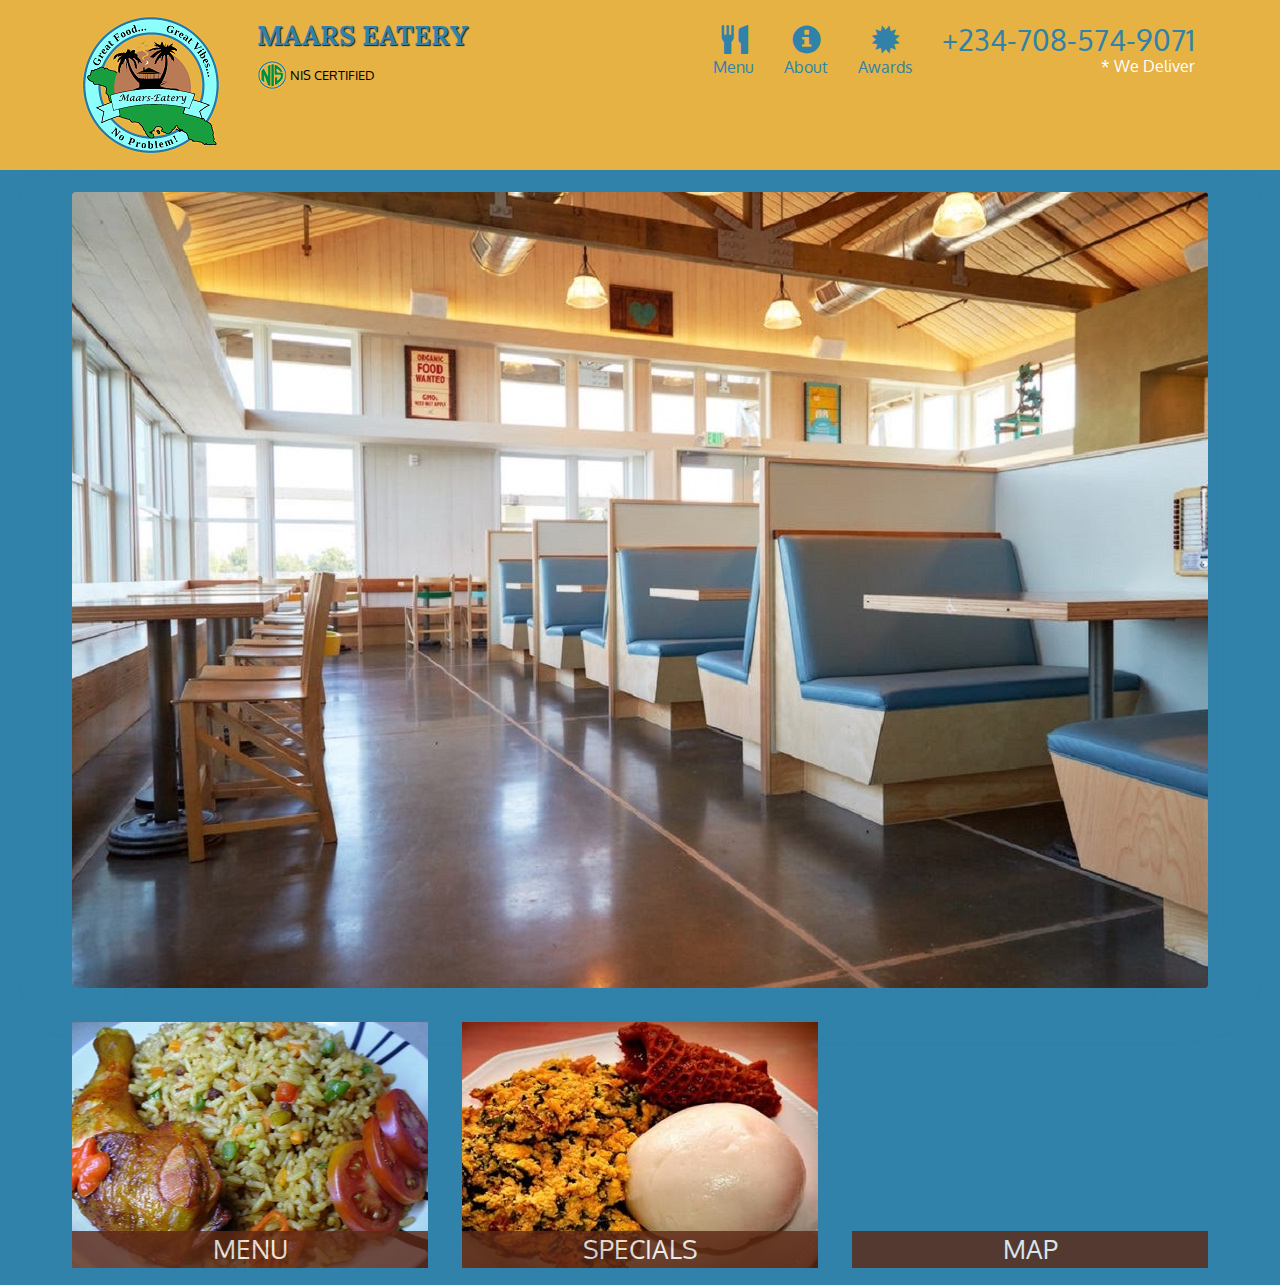
==== index.html @ feecfb41 "Update on Maars-eatry" ====
<!DOCTYPE html>
<html lang="en">
<head>
    <meta charset="UTF-8">
    <meta http-equiv="X-UA-Compatible" content="IE=edge">
    <meta name="viewport" content="width=device-width, initial-scale=1.0">
    <title>Maars-Eatry</title>
    <link rel="stylesheet" href="css/bootstrap.min.css">
    <link rel="stylesheet" href="css/style.css">
    <link rel="preconnect" href="https://fonts.gstatic.com">
<link href="https://fonts.googleapis.com/css2?family=Oxygen:wght@300;400;700&display=swap" rel="stylesheet">
<link rel="preconnect" href="https://fonts.gstatic.com">
<link href="https://fonts.googleapis.com/css2?family=Lora:ital,wght@0,400;0,500;0,600;0,700;1,400;1,500;1,600;1,700&display=swap" rel="stylesheet">
</head>
<body>
<header>
    <nav id="header-nav" class="navbar navbar-default">
        <div class="container">
            <div class="navbar-header">
                <a href="index.html" class="pull-left visible-md visible-lg">
                    <div id="logo-img" alt="Logo image"></div>
                </a>
                <div class="navbar-brand">
                    <a href="index.html"><h1>Maars Eatery</h1></a>
                    <p>
                        <img src="images/nis-logo.png" alt="NIS Certification">
                        <span>NIS Certified</span>
                    </p>
                </div>
                <button type="button" class="navbar-toggle collapsed" data-toggle="collapse" data-target="#collapsable-nav" aria-expanded="false">
                    <span class="sr-only">Toggle naviation</span>
                    <span class="icon-bar"></span>
                    <span class="icon-bar"></span>
                    <span class="icon-bar"></span>
                </button>
            </div>
            <div id="collapsable-nav" class="collapse navbar-collapse">
                <ul id="nav-list" class="nav navbar-nav navbar-right">
                    <li class="visible-xs active">
                      <a href="index.html">
                        <span class="glyphicon glyphicon-home"></span> Home</a>
                    </li>
                    <li>
                      <a href="#">
                        <span class="glyphicon glyphicon-cutlery"></span><br class="hidden-xs"> Menu</a>
                    </li>
                    <li>
                      <a href="#">
                        <span class="glyphicon glyphicon-info-sign"></span><br class="hidden-xs"> About</a>
                    </li>
                    <li>
                      <a href="#">
                        <span class="glyphicon glyphicon-certificate"></span><br class="hidden-xs"> Awards</a>
                    </li>
                    <li id="phone" class="hidden-xs">
                      <a href="tel:+234-708-574-9071">
                        <span>+234-708-574-9071</span></a><div>* We Deliver</div>
                    </li>
                  </ul><!-- #nav-list -->
            </div>
        </div>
    </nav>
</header>
<div id="call-btn" class="visible-xs">
    <a class="btn" href="tel:+234-708-574-9071">
    <span class="glyphicon glyphicon-earphone"></span>
    +234-708-574-9071
    </a>
  </div>
  <div id="xs-deliver" class="text-center visible-xs">* We Deliver</div>
  <div id="main-content" class="container">
    <div class="jumbotron">
      <img src="images/jumbotron_768.jpg" alt="Picture of restaurant" class="img-responsive visible-xs">
    </div>
    <div id="home-tiles" class="row">
        <div class="col-md-4 col-sm-6 col-xs-12">
            <a href="menu-categories.html"><div id="menu-tile"><span>menu</span></div></a>
        </div>
        <div class="col-md-4 col-sm-6 col-xs-12">
            <a href="single-category.html"><div id="specials-tile"><span>specials</span></div></a>
        </div>
        <div class="col-md-4 col-sm-12 col-xs-12">
            <a href="https://goo.gl/maps/bo98y8kwRLKGn3aeA" target="_blank"><div id="map-tile"><iframe src="https://www.google.com/maps/embed?pb=!1m18!1m12!1m3!1d3964.7181426719726!2d3.4347389496913356!3d6.430243395324908!2m3!1f0!2f0!3f0!3m2!1i1024!2i768!4f13.1!3m3!1m2!1s0x103bf523035a9467%3A0x4b4a91e1e4748460!2sSOUTH%20Eatery%20%26%20Social%20House!5e0!3m2!1sen!2sng!4v1615470897358!5m2!1sen!2sng" width="100%" height="250" style="border:0;" allowfullscreen="" loading="lazy"></iframe><span>map</span></div></a>
        </div>
    </div>
  </div>

<script src="js/jquery-2.1.4.min.js"></script>
<script src="js/bootstrap.min.js"></script>
<script src="js/script.js"></script>   
</body>
</html>
---- css/style.css ----
body {
    font-size: 16px;
    color: #fff;
    background-color: #3182aa;
    font-family: 'Oxygen', sans-serif;;

}

/** HEADER**/
#header-nav{
    background-color: #e5b243;
    border-radius: 0;
    border: 0;
}
#logo-img{
	background: url('../images/restaurant-logo_large.png') no-repeat;
	width: 162px;
	height: 150px;
	margin: 10px 15px 10px 0;
	
}
.navbar-brand{
	padding: 25px;
}
.navbar-brand h1 { /*Restaurant name*/
	font-family: 'Lora', serif;
	color: #3182aa;
	font-size: 1.5em;
	text-transform: uppercase;
	font-weight: bold;
	text-shadow: 1px 1px 1px #222;
	margin-top: 0;
	margin-bottom: 0;
	line-height: .75;
}
.navbar-brand a:hover, .navbar-brand a:focus{
	text-decoration: none;
}
.navbar-brand p{/* NIS Certified*/
	color: #000;
	text-transform: uppercase;
	font-size: .7em;
	margin-top: 15px;
}
.navbar-brand p span {
	vertical-align: middle;
}
#nav-list{
	margin-top: 10px;
}
#nav-list a{
	color: #3182aa;
	text-align: center;
}
#nav-list a:hover{
	background-color: #e7e7e7;
}
#nav-list a span{
	font-size: 1.8em;
}
#phone{
	margin-top: 5px;
}
#phone a{
	/*phone number*/
	text-align: right;
	padding-bottom: 0;
}
#phone div{ /*We Deliver*/
	color: #fff;
	text-align: right;
	padding-right: 15px;
}
.navbar-header button.navbar-toggle, .navbar-header .icon-bar{
    border: 1px solid #3182aa;
}
.navbar-header button.navbar-toggle{
    clear: both;
    margin-top: -30px;
}

/* END HEADER */

/* HOME PAGE */
.container .jumbotron {
  box-shadow: 0 0 50px #3182aa;
  border: 2px solid #3182aa;
}

#menu-tile, #specials-tile, #map-tile {
    height: 250px;
    width: 100%;
    margin-bottom: 15px;
    position: relative;
    border: 2px solid #3182aa;
    overflow: hidden;
}
#menu-tile:hover, #specials-tile:hover, #map-tile:hover {
	box-shadow: 0 1px 5px 1px #cccccc;
}
#menu-tile{
	background: url('../images/menu-tile.jpg') no-repeat;
	background-position: center;
}
#specials-tile{
	background: url('../images/specials-tile.jpg') no-repeat;
	background-position: center;
}
#menu-tile span, #specials-tile span, #map-tile span {
	position: absolute;
	bottom: 0;
	right: 0;
	width: 100%;
	text-align: center;
	font-size: 1.6em;
	text-transform: uppercase;
	background-color: #5d2814;
	color: #fff;
	opacity: .8;
}


/* END OF HOME PAGE */

/********** Large devices only **********/
@media (min-width: 1200px) {
    .container .jumbotron{
		background: url('../images/jumbotron_1200.jpg') no-repeat;
		height: 800px;
	}
}

/********** Medium devices only **********/
@media (min-width: 992px) and (max-width: 1199px) {
  /* Header */
  #logo-img {
    background: url('../images/restaurant-logo_medium.png') no-repeat;
    width: 100px;
    height: 100px;
    margin: 5px 5px 5px 0;
  }
  /* End Header */

  /* Home page */
  .container .jumbotron{
    background: url('../images/jumbotron_992.jpg') no-repeat;
    height: 661px;
    }

  /* End of Home Page */
}

/********** Small devices only **********/
@media (min-width: 768px) and (max-width: 991px) {
    /* Home Page */
    .container .jumbotron{
		background: url('../images/jumbotron_768.jpg') no-repeat;
		height: 512px;
	}

    /* End Of Home Page */
}
/********** Extra small devices only **********/
@media (max-width: 767px) {
    /* Header */
    .navbar-brand {
      padding-top: 10px;
      height: 80px;
    }
    .navbar-brand h1 { /* Restaurant name */
      padding-top: 10px;
      font-size: 5vw; /* 1vw = 1% of viewport width */
    }
    .navbar-brand p { /* Kosher cert */
      font-size: .6em;
      margin-top: 12px;
    }
    .navbar-brand p img { /* Star-K */
      height: 20px;
    }
  
    #collapsable-nav a { /* Collapsed nav menu text */
      font-size: 1.2em;
    }
    #collapsable-nav a span { /* Collapsed nav menu glyph */
      font-size: 1em;
      margin-right: 5px;
    }
    #call-btn > a {
        font-size: 1.5em;
        display: block;
        margin: 0 20px;
        padding: 10px;
        border: 2px solid #fff;
        background-color: #e5b243;
        color: #3182aa;
      }
      #xs-deliver {
        margin-top: 5px;
        font-size: .7em;
        letter-spacing: .1em;
        text-transform: uppercase;
      }
      /* End Header */

      /* Home Page */
      .container .jumbotron{
          margin-top: 30px;
          padding: 0;
         
      }
      #menu-tile, #specials-tile{
        width: 360px;
        margin: 0 auto 15px;
    }
}
/********* Super extra small devices only ****/
@media (max-width: 479px) {
    /* Header */
    .navbar-brand h1 { /* Restaurant name */
        padding-top: 5px;
        font-size: 6vw;
    }
    /* End Header */

    /* Home Page */
    #menu-tile, #specials-tile {
        width: 280px;
        margin: 0 auto 15px;
    }
    .col-xxs-12 {
    position: relative;
    min-height: 1px;
    padding-right: 15px;
    padding-left: 15px;
    float: left;
    width: 100%;
    }
    .menu-item-photo {
    margin-right: auto;
    }
    .menu-item-tile .menu-item-price {
    text-align: center;
    }
    .menu-item-description {
    text-align: center;;
    }
}
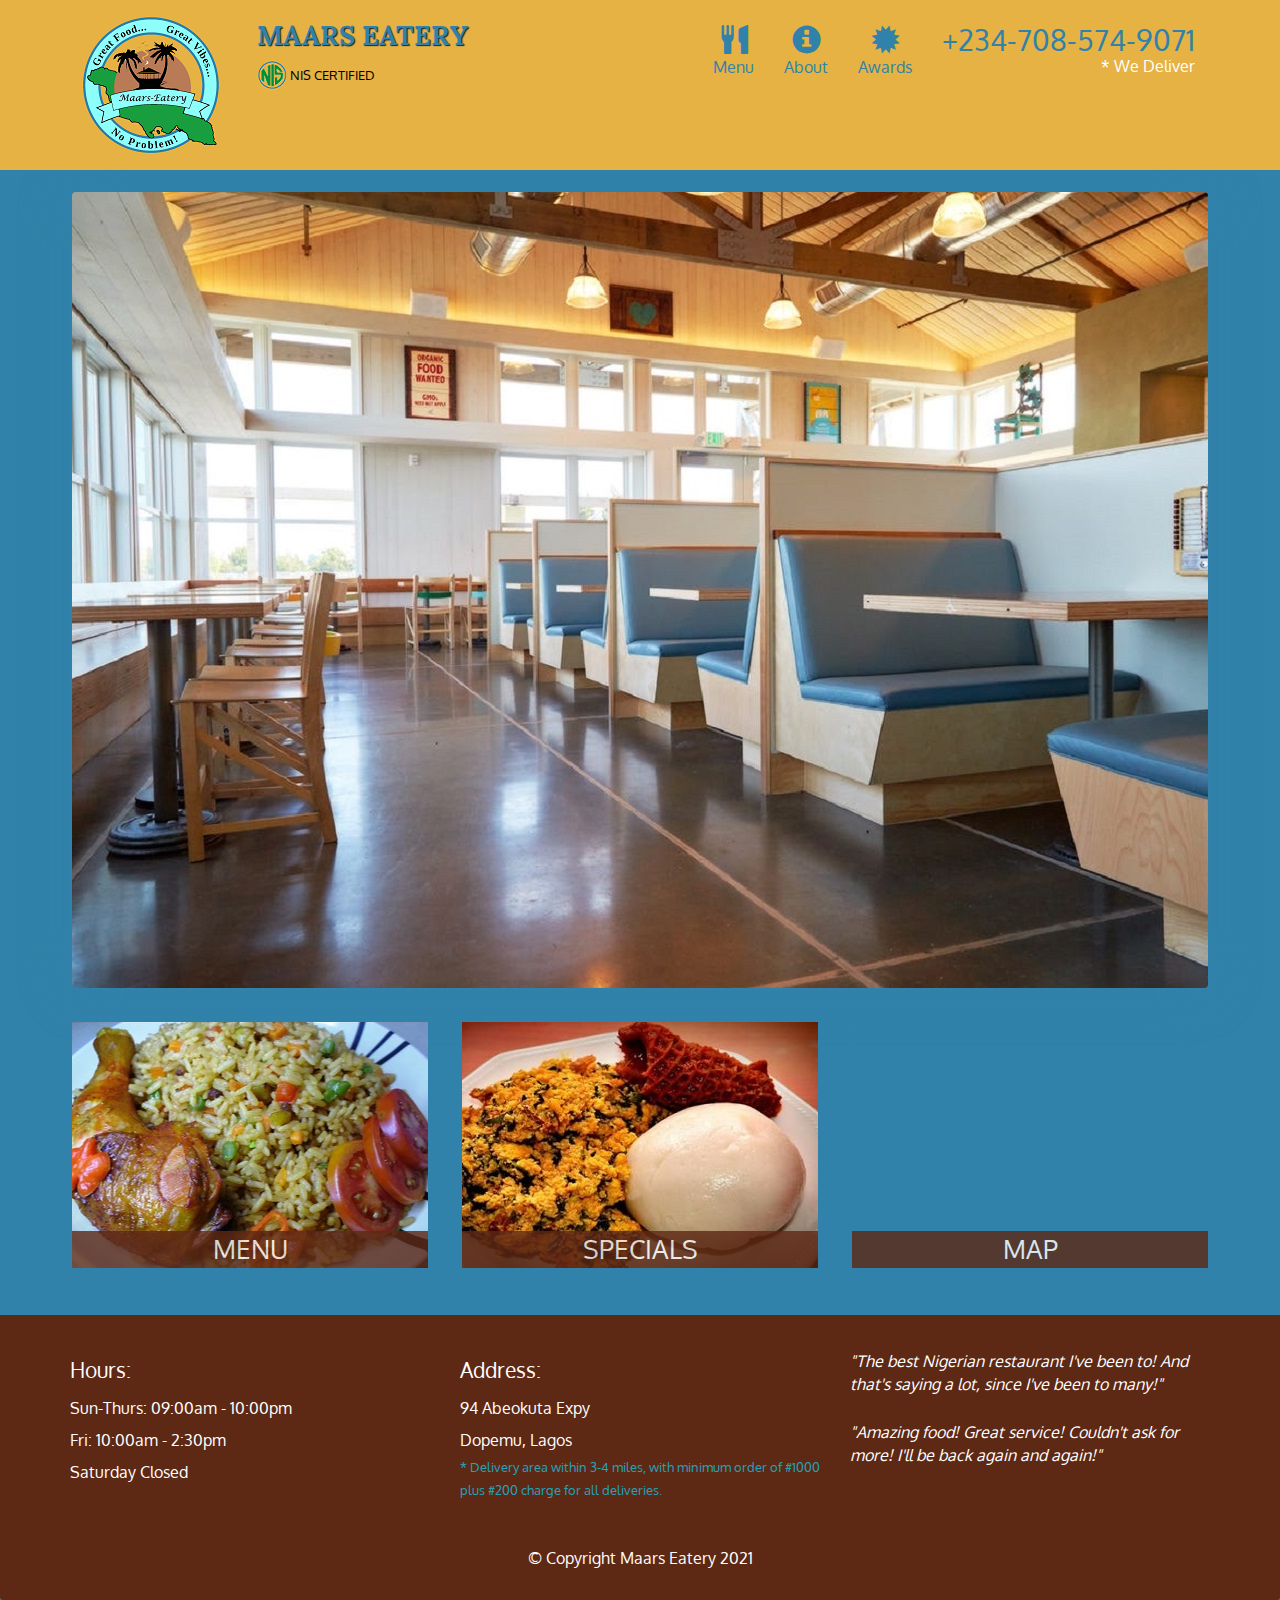
==== commit 64554d41: "Maars-Eatery Homepage Completion" ====
--- a/index.html
+++ b/index.html
@@ -1,92 +1,174 @@
 <!DOCTYPE html>
 <html lang="en">
-<head>
-    <meta charset="UTF-8">
-    <meta http-equiv="X-UA-Compatible" content="IE=edge">
-    <meta name="viewport" content="width=device-width, initial-scale=1.0">
+  <head>
+    <meta charset="UTF-8" />
+    <meta http-equiv="X-UA-Compatible" content="IE=edge" />
+    <meta name="viewport" content="width=device-width, initial-scale=1.0" />
     <title>Maars-Eatry</title>
-    <link rel="stylesheet" href="css/bootstrap.min.css">
-    <link rel="stylesheet" href="css/style.css">
-    <link rel="preconnect" href="https://fonts.gstatic.com">
-<link href="https://fonts.googleapis.com/css2?family=Oxygen:wght@300;400;700&display=swap" rel="stylesheet">
-<link rel="preconnect" href="https://fonts.gstatic.com">
-<link href="https://fonts.googleapis.com/css2?family=Lora:ital,wght@0,400;0,500;0,600;0,700;1,400;1,500;1,600;1,700&display=swap" rel="stylesheet">
-</head>
-<body>
-<header>
-    <nav id="header-nav" class="navbar navbar-default">
+    <link rel="stylesheet" href="css/bootstrap.min.css" />
+    <link rel="stylesheet" href="css/style.css" />
+    <link rel="preconnect" href="https://fonts.gstatic.com" />
+    <link
+      href="https://fonts.googleapis.com/css2?family=Oxygen:wght@300;400;700&display=swap"
+      rel="stylesheet"
+    />
+    <link rel="preconnect" href="https://fonts.gstatic.com" />
+    <link
+      href="https://fonts.googleapis.com/css2?family=Lora:ital,wght@0,400;0,500;0,600;0,700;1,400;1,500;1,600;1,700&display=swap"
+      rel="stylesheet"
+    />
+  </head>
+  <body>
+    <header>
+      <nav id="header-nav" class="navbar navbar-default">
         <div class="container">
-            <div class="navbar-header">
-                <a href="index.html" class="pull-left visible-md visible-lg">
-                    <div id="logo-img" alt="Logo image"></div>
-                </a>
-                <div class="navbar-brand">
-                    <a href="index.html"><h1>Maars Eatery</h1></a>
-                    <p>
-                        <img src="images/nis-logo.png" alt="NIS Certification">
-                        <span>NIS Certified</span>
-                    </p>
-                </div>
-                <button type="button" class="navbar-toggle collapsed" data-toggle="collapse" data-target="#collapsable-nav" aria-expanded="false">
-                    <span class="sr-only">Toggle naviation</span>
-                    <span class="icon-bar"></span>
-                    <span class="icon-bar"></span>
-                    <span class="icon-bar"></span>
-                </button>
+          <div class="navbar-header">
+            <a href="index.html" class="pull-left visible-md visible-lg">
+              <div id="logo-img" alt="Logo image"></div>
+            </a>
+            <div class="navbar-brand">
+              <a href="index.html"><h1>Maars Eatery</h1></a>
+              <p>
+                <img src="images/nis-logo.png" alt="NIS Certification" />
+                <span>NIS Certified</span>
+              </p>
             </div>
-            <div id="collapsable-nav" class="collapse navbar-collapse">
-                <ul id="nav-list" class="nav navbar-nav navbar-right">
-                    <li class="visible-xs active">
-                      <a href="index.html">
-                        <span class="glyphicon glyphicon-home"></span> Home</a>
-                    </li>
-                    <li>
-                      <a href="#">
-                        <span class="glyphicon glyphicon-cutlery"></span><br class="hidden-xs"> Menu</a>
-                    </li>
-                    <li>
-                      <a href="#">
-                        <span class="glyphicon glyphicon-info-sign"></span><br class="hidden-xs"> About</a>
-                    </li>
-                    <li>
-                      <a href="#">
-                        <span class="glyphicon glyphicon-certificate"></span><br class="hidden-xs"> Awards</a>
-                    </li>
-                    <li id="phone" class="hidden-xs">
-                      <a href="tel:+234-708-574-9071">
-                        <span>+234-708-574-9071</span></a><div>* We Deliver</div>
-                    </li>
-                  </ul><!-- #nav-list -->
-            </div>
+            <button
+              type="button"
+              class="navbar-toggle collapsed"
+              data-toggle="collapse"
+              data-target="#collapsable-nav"
+              aria-expanded="false"
+            >
+              <span class="sr-only">Toggle naviation</span>
+              <span class="icon-bar"></span>
+              <span class="icon-bar"></span>
+              <span class="icon-bar"></span>
+            </button>
+          </div>
+          <div id="collapsable-nav" class="collapse navbar-collapse">
+            <ul id="nav-list" class="nav navbar-nav navbar-right">
+              <li class="visible-xs active">
+                <a href="index.html">
+                  <span class="glyphicon glyphicon-home"></span> Home</a
+                >
+              </li>
+              <li>
+                <a href="#">
+                  <span class="glyphicon glyphicon-cutlery"></span
+                  ><br class="hidden-xs" />
+                  Menu</a
+                >
+              </li>
+              <li>
+                <a href="#">
+                  <span class="glyphicon glyphicon-info-sign"></span
+                  ><br class="hidden-xs" />
+                  About</a
+                >
+              </li>
+              <li>
+                <a href="#">
+                  <span class="glyphicon glyphicon-certificate"></span
+                  ><br class="hidden-xs" />
+                  Awards</a
+                >
+              </li>
+              <li id="phone" class="hidden-xs">
+                <a href="tel:+234-708-574-9071">
+                  <span>+234-708-574-9071</span></a
+                >
+                <div>* We Deliver</div>
+              </li>
+            </ul>
+            <!-- #nav-list -->
+          </div>
         </div>
-    </nav>
-</header>
-<div id="call-btn" class="visible-xs">
-    <a class="btn" href="tel:+234-708-574-9071">
-    <span class="glyphicon glyphicon-earphone"></span>
-    +234-708-574-9071
-    </a>
-  </div>
-  <div id="xs-deliver" class="text-center visible-xs">* We Deliver</div>
-  <div id="main-content" class="container">
-    <div class="jumbotron">
-      <img src="images/jumbotron_768.jpg" alt="Picture of restaurant" class="img-responsive visible-xs">
+      </nav>
+    </header>
+    <div id="call-btn" class="visible-xs">
+      <a class="btn" href="tel:+234-708-574-9071">
+        <span class="glyphicon glyphicon-earphone"></span>
+        +234-708-574-9071
+      </a>
     </div>
-    <div id="home-tiles" class="row">
+    <div id="xs-deliver" class="text-center visible-xs">* We Deliver</div>
+    <div id="main-content" class="container">
+      <div class="jumbotron">
+        <img
+          src="images/jumbotron_768.jpg"
+          alt="Picture of restaurant"
+          class="img-responsive visible-xs"
+        />
+      </div>
+      <div id="home-tiles" class="row">
         <div class="col-md-4 col-sm-6 col-xs-12">
-            <a href="menu-categories.html"><div id="menu-tile"><span>menu</span></div></a>
+          <a href="menu-categories.html"
+            ><div id="menu-tile"><span>menu</span></div></a
+          >
         </div>
         <div class="col-md-4 col-sm-6 col-xs-12">
-            <a href="single-category.html"><div id="specials-tile"><span>specials</span></div></a>
+          <a href="single-category.html"
+            ><div id="specials-tile"><span>specials</span></div></a
+          >
         </div>
         <div class="col-md-4 col-sm-12 col-xs-12">
-            <a href="https://goo.gl/maps/bo98y8kwRLKGn3aeA" target="_blank"><div id="map-tile"><iframe src="https://www.google.com/maps/embed?pb=!1m18!1m12!1m3!1d3964.7181426719726!2d3.4347389496913356!3d6.430243395324908!2m3!1f0!2f0!3f0!3m2!1i1024!2i768!4f13.1!3m3!1m2!1s0x103bf523035a9467%3A0x4b4a91e1e4748460!2sSOUTH%20Eatery%20%26%20Social%20House!5e0!3m2!1sen!2sng!4v1615470897358!5m2!1sen!2sng" width="100%" height="250" style="border:0;" allowfullscreen="" loading="lazy"></iframe><span>map</span></div></a>
+          <a href="https://goo.gl/maps/bo98y8kwRLKGn3aeA" target="_blank"
+            ><div id="map-tile">
+              <iframe
+                src="https://www.google.com/maps/embed?pb=!1m18!1m12!1m3!1d3964.7181426719726!2d3.4347389496913356!3d6.430243395324908!2m3!1f0!2f0!3f0!3m2!1i1024!2i768!4f13.1!3m3!1m2!1s0x103bf523035a9467%3A0x4b4a91e1e4748460!2sSOUTH%20Eatery%20%26%20Social%20House!5e0!3m2!1sen!2sng!4v1615470897358!5m2!1sen!2sng"
+                width="100%"
+                height="250"
+                style="border: 0"
+                allowfullscreen=""
+                loading="lazy"
+              ></iframe
+              ><span>map</span>
+            </div></a
+          >
         </div>
+      </div>
+      <!-- End of #home-tiles -->
     </div>
-  </div>
+    <!-- End of #main-content -->
+    <!-- FOOTER -->
+    <footer class="panel-footer">
+      <div class="container">
+        <div class="row">
+          <section id="hours" class="col-sm-4">
+            <span>Hours:</span><br />
+            Sun-Thurs: 09:00am - 10:00pm<br />
+            Fri: 10:00am - 2:30pm<br />
+            Saturday Closed
+            <hr class="visible-xs" />
+          </section>
+          <section id="address" class="col-sm-4">
+            <span>Address:</span><br />
+            94 Abeokuta Expy<br />Dopemu, Lagos
+            <p>
+              * Delivery area within 3-4 miles, with minimum order of #1000 plus
+              #200 charge for all deliveries.
+            </p>
+            <hr class="visible-xs" />
+          </section>
+          <section id="testimonials" class="col-sm-4">
+            <p>
+              "The best Nigerian restaurant I've been to! And that's saying a
+              lot, since I've been to many!"
+            </p>
+            <p>
+              "Amazing food! Great service! Couldn't ask for more! I'll be back
+              again and again!"
+            </p>
+          </section>
+        </div>
+        <div class="text-center">&copy; Copyright Maars Eatery 2021</div>
+      </div>
+    </footer>
+    <!-- End of FOOTER -->
 
-<script src="js/jquery-2.1.4.min.js"></script>
-<script src="js/bootstrap.min.js"></script>
-<script src="js/script.js"></script>   
-</body>
-</html>+    <script src="js/jquery-2.1.4.min.js"></script>
+    <script src="js/bootstrap.min.js"></script>
+    <script src="js/script.js"></script>
+  </body>
+</html>
--- a/css/style.css
+++ b/css/style.css
@@ -1,85 +1,120 @@
 body {
-    font-size: 16px;
-    color: #fff;
-    background-color: #3182aa;
-    font-family: 'Oxygen', sans-serif;;
-
+  font-size: 16px;
+  color: #fff;
+  background-color: #3182aa;
+  font-family: "Oxygen", sans-serif;
 }
 
 /** HEADER**/
-#header-nav{
-    background-color: #e5b243;
-    border-radius: 0;
-    border: 0;
-}
-#logo-img{
-	background: url('../images/restaurant-logo_large.png') no-repeat;
-	width: 162px;
-	height: 150px;
-	margin: 10px 15px 10px 0;
-	
-}
-.navbar-brand{
-	padding: 25px;
-}
-.navbar-brand h1 { /*Restaurant name*/
-	font-family: 'Lora', serif;
-	color: #3182aa;
-	font-size: 1.5em;
-	text-transform: uppercase;
-	font-weight: bold;
-	text-shadow: 1px 1px 1px #222;
-	margin-top: 0;
-	margin-bottom: 0;
-	line-height: .75;
-}
-.navbar-brand a:hover, .navbar-brand a:focus{
-	text-decoration: none;
-}
-.navbar-brand p{/* NIS Certified*/
-	color: #000;
-	text-transform: uppercase;
-	font-size: .7em;
-	margin-top: 15px;
+#header-nav {
+  background-color: #e5b243;
+  border-radius: 0;
+  border: 0;
+}
+#logo-img {
+  background: url("../images/restaurant-logo_large.png") no-repeat;
+  width: 162px;
+  height: 150px;
+  margin: 10px 15px 10px 0;
+}
+.navbar-brand {
+  padding: 25px;
+}
+.navbar-brand h1 {
+  /*Restaurant name*/
+  font-family: "Lora", serif;
+  color: #3182aa;
+  font-size: 1.5em;
+  text-transform: uppercase;
+  font-weight: bold;
+  text-shadow: 1px 1px 1px #222;
+  margin-top: 0;
+  margin-bottom: 0;
+  line-height: 0.75;
+}
+.navbar-brand a:hover,
+.navbar-brand a:focus {
+  text-decoration: none;
+}
+.navbar-brand p {
+  /* NIS Certified*/
+  color: #000;
+  text-transform: uppercase;
+  font-size: 0.7em;
+  margin-top: 15px;
 }
 .navbar-brand p span {
-	vertical-align: middle;
-}
-#nav-list{
-	margin-top: 10px;
-}
-#nav-list a{
-	color: #3182aa;
-	text-align: center;
-}
-#nav-list a:hover{
-	background-color: #e7e7e7;
-}
-#nav-list a span{
-	font-size: 1.8em;
-}
-#phone{
-	margin-top: 5px;
-}
-#phone a{
-	/*phone number*/
-	text-align: right;
-	padding-bottom: 0;
-}
-#phone div{ /*We Deliver*/
-	color: #fff;
-	text-align: right;
-	padding-right: 15px;
-}
-.navbar-header button.navbar-toggle, .navbar-header .icon-bar{
-    border: 1px solid #3182aa;
-}
-.navbar-header button.navbar-toggle{
-    clear: both;
-    margin-top: -30px;
+  vertical-align: middle;
+}
+#nav-list {
+  margin-top: 10px;
+}
+#nav-list a {
+  color: #3182aa;
+  text-align: center;
+}
+#nav-list a:hover {
+  background-color: #e7e7e7;
+}
+#nav-list a span {
+  font-size: 1.8em;
+}
+#phone {
+  margin-top: 5px;
+}
+#phone a {
+  /*phone number*/
+  text-align: right;
+  padding-bottom: 0;
+}
+#phone div {
+  /*We Deliver*/
+  color: #fff;
+  text-align: right;
+  padding-right: 15px;
+}
+.navbar-header button.navbar-toggle,
+.navbar-header .icon-bar {
+  border: 1px solid #3182aa;
+}
+.navbar-header button.navbar-toggle {
+  clear: both;
+  margin-top: -30px;
 }
 
 /* END HEADER */
+
+/* FOOTER */
+.panel-footer {
+  margin-top: 30px;
+  padding-top: 35px;
+  padding-bottom: 30px;
+  background-color: #5d2814;
+  border-top: 0;
+}
+.panel-footer div.row {
+  margin-bottom: 35px;
+}
+#hours,
+#address {
+  line-height: 2;
+}
+#hours > span,
+#address > span {
+  font-size: 1.3em;
+}
+#address p {
+  color: #26a2ba;
+  font-size: 0.8em;
+  line-height: 1.8;
+}
+#testimonials {
+  font-style: italic;
+}
+#testimonials p:nth-child(2) {
+  margin-top: 25px;
+}
+/* END OF FOOTER */
 
 /* HOME PAGE */
 .container .jumbotron {
@@ -87,54 +122,59 @@
   border: 2px solid #3182aa;
 }
 
-#menu-tile, #specials-tile, #map-tile {
-    height: 250px;
-    width: 100%;
-    margin-bottom: 15px;
-    position: relative;
-    border: 2px solid #3182aa;
-    overflow: hidden;
-}
-#menu-tile:hover, #specials-tile:hover, #map-tile:hover {
-	box-shadow: 0 1px 5px 1px #cccccc;
-}
-#menu-tile{
-	background: url('../images/menu-tile.jpg') no-repeat;
-	background-position: center;
-}
-#specials-tile{
-	background: url('../images/specials-tile.jpg') no-repeat;
-	background-position: center;
-}
-#menu-tile span, #specials-tile span, #map-tile span {
-	position: absolute;
-	bottom: 0;
-	right: 0;
-	width: 100%;
-	text-align: center;
-	font-size: 1.6em;
-	text-transform: uppercase;
-	background-color: #5d2814;
-	color: #fff;
-	opacity: .8;
-}
-
+#menu-tile,
+#specials-tile,
+#map-tile {
+  height: 250px;
+  width: 100%;
+  margin-bottom: 15px;
+  position: relative;
+  border: 2px solid #3182aa;
+  overflow: hidden;
+}
+#menu-tile:hover,
+#specials-tile:hover,
+#map-tile:hover {
+  box-shadow: 0 1px 5px 1px #cccccc;
+}
+#menu-tile {
+  background: url("../images/menu-tile.jpg") no-repeat;
+  background-position: center;
+}
+#specials-tile {
+  background: url("../images/specials-tile.jpg") no-repeat;
+  background-position: center;
+}
+#menu-tile span,
+#specials-tile span,
+#map-tile span {
+  position: absolute;
+  bottom: 0;
+  right: 0;
+  width: 100%;
+  text-align: center;
+  font-size: 1.6em;
+  text-transform: uppercase;
+  background-color: #5d2814;
+  color: #fff;
+  opacity: 0.8;
+}
 
 /* END OF HOME PAGE */
 
 /********** Large devices only **********/
 @media (min-width: 1200px) {
-    .container .jumbotron{
-		background: url('../images/jumbotron_1200.jpg') no-repeat;
-		height: 800px;
-	}
+  .container .jumbotron {
+    background: url("../images/jumbotron_1200.jpg") no-repeat;
+    height: 800px;
+  }
 }
 
 /********** Medium devices only **********/
 @media (min-width: 992px) and (max-width: 1199px) {
   /* Header */
   #logo-img {
-    background: url('../images/restaurant-logo_medium.png') no-repeat;
+    background: url("../images/restaurant-logo_medium.png") no-repeat;
     width: 100px;
     height: 100px;
     margin: 5px 5px 5px 0;
@@ -142,107 +182,127 @@
   /* End Header */
 
   /* Home page */
-  .container .jumbotron{
-    background: url('../images/jumbotron_992.jpg') no-repeat;
+  .container .jumbotron {
+    background: url("../images/jumbotron_992.jpg") no-repeat;
     height: 661px;
-    }
+  }
 
   /* End of Home Page */
 }
 
 /********** Small devices only **********/
 @media (min-width: 768px) and (max-width: 991px) {
-    /* Home Page */
-    .container .jumbotron{
-		background: url('../images/jumbotron_768.jpg') no-repeat;
-		height: 512px;
-	}
-
-    /* End Of Home Page */
+  /* Home Page */
+  .container .jumbotron {
+    background: url("../images/jumbotron_768.jpg") no-repeat;
+    height: 512px;
+  }
+
+  /* End Of Home Page */
 }
 /********** Extra small devices only **********/
 @media (max-width: 767px) {
-    /* Header */
-    .navbar-brand {
-      padding-top: 10px;
-      height: 80px;
-    }
-    .navbar-brand h1 { /* Restaurant name */
-      padding-top: 10px;
-      font-size: 5vw; /* 1vw = 1% of viewport width */
-    }
-    .navbar-brand p { /* Kosher cert */
-      font-size: .6em;
-      margin-top: 12px;
-    }
-    .navbar-brand p img { /* Star-K */
-      height: 20px;
-    }
-  
-    #collapsable-nav a { /* Collapsed nav menu text */
-      font-size: 1.2em;
-    }
-    #collapsable-nav a span { /* Collapsed nav menu glyph */
-      font-size: 1em;
-      margin-right: 5px;
-    }
-    #call-btn > a {
-        font-size: 1.5em;
-        display: block;
-        margin: 0 20px;
-        padding: 10px;
-        border: 2px solid #fff;
-        background-color: #e5b243;
-        color: #3182aa;
-      }
-      #xs-deliver {
-        margin-top: 5px;
-        font-size: .7em;
-        letter-spacing: .1em;
-        text-transform: uppercase;
-      }
-      /* End Header */
-
-      /* Home Page */
-      .container .jumbotron{
-          margin-top: 30px;
-          padding: 0;
-         
-      }
-      #menu-tile, #specials-tile{
-        width: 360px;
-        margin: 0 auto 15px;
-    }
+  /* Header */
+  .navbar-brand {
+    padding-top: 10px;
+    height: 80px;
+  }
+  .navbar-brand h1 {
+    /* Restaurant name */
+    padding-top: 10px;
+    font-size: 5vw; /* 1vw = 1% of viewport width */
+  }
+  .navbar-brand p {
+    /* Kosher cert */
+    font-size: 0.6em;
+    margin-top: 12px;
+  }
+  .navbar-brand p img {
+    /* Star-K */
+    height: 20px;
+  }
+
+  #collapsable-nav a {
+    /* Collapsed nav menu text */
+    font-size: 1.2em;
+  }
+  #collapsable-nav a span {
+    /* Collapsed nav menu glyph */
+    font-size: 1em;
+    margin-right: 5px;
+  }
+  #call-btn > a {
+    font-size: 1.5em;
+    display: block;
+    margin: 0 20px;
+    padding: 10px;
+    border: 2px solid #fff;
+    background-color: #e5b243;
+    color: #3182aa;
+  }
+  #xs-deliver {
+    margin-top: 5px;
+    font-size: 0.7em;
+    letter-spacing: 0.1em;
+    text-transform: uppercase;
+  }
+  /* End Header */
+
+  /* Footer */
+  .panel-footer section {
+    margin-bottom: 30px;
+    text-align: center;
+  }
+  .panel-footer section:nth-child(3) {
+    margin-bottom: 0;
+  }
+  .panel-footer section hr {
+    width: 50%;
+  }
+  /* End of Footer */
+
+  /* Home Page */
+  .container .jumbotron {
+    margin-top: 30px;
+    padding: 0;
+  }
+  #menu-tile,
+  #specials-tile {
+    width: 360px;
+    margin: 0 auto 15px;
+  }
 }
 /********* Super extra small devices only ****/
 @media (max-width: 479px) {
-    /* Header */
-    .navbar-brand h1 { /* Restaurant name */
-        padding-top: 5px;
-        font-size: 6vw;
-    }
-    /* End Header */
-
-    /* Home Page */
-    #menu-tile, #specials-tile {
-        width: 280px;
-        margin: 0 auto 15px;
-    }
-    .col-xxs-12 {
+  /* Header */
+  .navbar-brand h1 {
+    /* Restaurant name */
+    padding-top: 5px;
+    font-size: 6vw;
+  }
+  /* End Header */
+
+  /* Home Page */
+  #menu-tile,
+  #specials-tile {
+    width: 280px;
+    margin: 0 auto 15px;
+  }
+  .col-xxs-12 {
     position: relative;
     min-height: 1px;
     padding-right: 15px;
     padding-left: 15px;
     float: left;
     width: 100%;
-    }
-    .menu-item-photo {
+  }
+  .menu-item-photo {
     margin-right: auto;
-    }
-    .menu-item-tile .menu-item-price {
+  }
+  .menu-item-tile .menu-item-price {
     text-align: center;
-    }
-    .menu-item-description {
-    text-align: center;;
-    }
-}+  }
+  .menu-item-description {
+    text-align: center;
+  }
+}
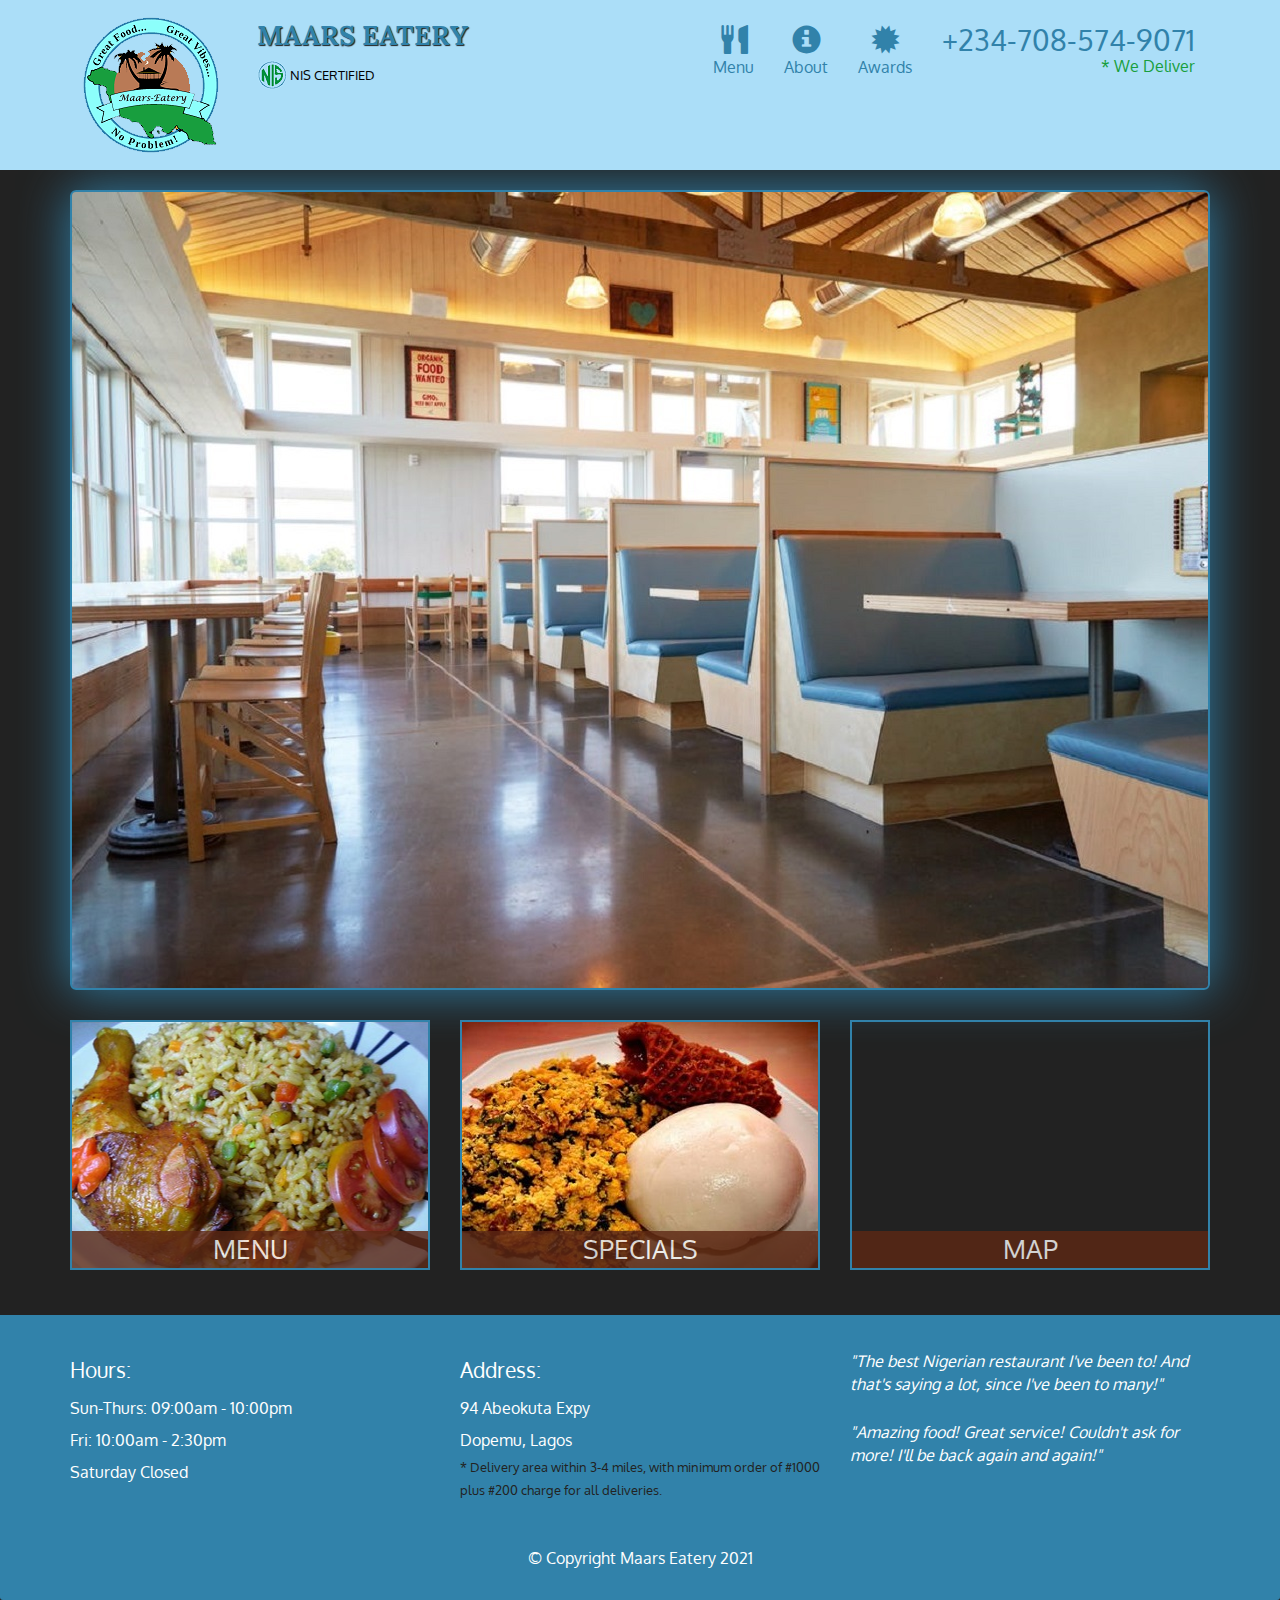
==== commit 0bf5cd8a: "jS Update on Maars-eatry" ====
--- a/index.html
+++ b/index.html
@@ -34,6 +34,7 @@
               </p>
             </div>
             <button
+              id="navbarToggle"
               type="button"
               class="navbar-toggle collapsed"
               data-toggle="collapse"
@@ -54,7 +55,7 @@
                 >
               </li>
               <li>
-                <a href="#">
+                <a href="menu-categories.html">
                   <span class="glyphicon glyphicon-cutlery"></span
                   ><br class="hidden-xs" />
                   Menu</a
@@ -93,43 +94,7 @@
       </a>
     </div>
     <div id="xs-deliver" class="text-center visible-xs">* We Deliver</div>
-    <div id="main-content" class="container">
-      <div class="jumbotron">
-        <img
-          src="images/jumbotron_768.jpg"
-          alt="Picture of restaurant"
-          class="img-responsive visible-xs"
-        />
-      </div>
-      <div id="home-tiles" class="row">
-        <div class="col-md-4 col-sm-6 col-xs-12">
-          <a href="menu-categories.html"
-            ><div id="menu-tile"><span>menu</span></div></a
-          >
-        </div>
-        <div class="col-md-4 col-sm-6 col-xs-12">
-          <a href="single-category.html"
-            ><div id="specials-tile"><span>specials</span></div></a
-          >
-        </div>
-        <div class="col-md-4 col-sm-12 col-xs-12">
-          <a href="https://goo.gl/maps/bo98y8kwRLKGn3aeA" target="_blank"
-            ><div id="map-tile">
-              <iframe
-                src="https://www.google.com/maps/embed?pb=!1m18!1m12!1m3!1d3964.7181426719726!2d3.4347389496913356!3d6.430243395324908!2m3!1f0!2f0!3f0!3m2!1i1024!2i768!4f13.1!3m3!1m2!1s0x103bf523035a9467%3A0x4b4a91e1e4748460!2sSOUTH%20Eatery%20%26%20Social%20House!5e0!3m2!1sen!2sng!4v1615470897358!5m2!1sen!2sng"
-                width="100%"
-                height="250"
-                style="border: 0"
-                allowfullscreen=""
-                loading="lazy"
-              ></iframe
-              ><span>map</span>
-            </div></a
-          >
-        </div>
-      </div>
-      <!-- End of #home-tiles -->
-    </div>
+    <div id="main-content" class="container"></div>
     <!-- End of #main-content -->
     <!-- FOOTER -->
     <footer class="panel-footer">
@@ -169,6 +134,7 @@
 
     <script src="js/jquery-2.1.4.min.js"></script>
     <script src="js/bootstrap.min.js"></script>
+    <script src="js/ajax-utils.js"></script>
     <script src="js/script.js"></script>
   </body>
 </html>
--- a/css/style.css
+++ b/css/style.css
@@ -1,13 +1,13 @@
 body {
   font-size: 16px;
   color: #fff;
-  background-color: #3182aa;
+  background-color: #222;
   font-family: "Oxygen", sans-serif;
 }
 
 /** HEADER**/
 #header-nav {
-  background-color: #e5b243;
+  background-color: #abdef8;
   border-radius: 0;
   border: 0;
 }
@@ -54,7 +54,9 @@
   text-align: center;
 }
 #nav-list a:hover {
-  background-color: #e7e7e7;
+  background-color: #189e3e;
+  color: #fff;
+  border-radius: 30px;
 }
 #nav-list a span {
   font-size: 1.8em;
@@ -69,7 +71,7 @@
 }
 #phone div {
   /*We Deliver*/
-  color: #fff;
+  color: #189e3e;
   text-align: right;
   padding-right: 15px;
 }
@@ -89,7 +91,7 @@
   margin-top: 30px;
   padding-top: 35px;
   padding-bottom: 30px;
-  background-color: #5d2814;
+  background-color: #3182aa;
   border-top: 0;
 }
 .panel-footer div.row {
@@ -104,7 +106,7 @@
   font-size: 1.3em;
 }
 #address p {
-  color: #26a2ba;
+  color: #222;
   font-size: 0.8em;
   line-height: 1.8;
 }
@@ -135,7 +137,8 @@
 #menu-tile:hover,
 #specials-tile:hover,
 #map-tile:hover {
-  box-shadow: 0 1px 5px 1px #cccccc;
+  box-shadow: 0 0 50px #3182aa;
+  border-radius: 20px;
 }
 #menu-tile {
   background: url("../images/menu-tile.jpg") no-repeat;
@@ -162,11 +165,104 @@
 
 /* END OF HOME PAGE */
 
+/* MENU CATEGORIES PAGE */
+
+.category-title {
+  position: relative;
+  overflow: hidden;
+  width: 200px;
+  height: 200px;
+  margin: 0 auto 30px;
+  border: 2px solid #3182aa;
+}
+
+.category-title span {
+  position: absolute;
+  width: 100%;
+  text-transform: uppercase;
+  bottom: 0;
+  right: 0;
+  text-align: center;
+  background-color: #5d2814;
+  color: #cccccc;
+  opacity: 0.8;
+  font-size: 1.2em;
+}
+
+.category-title:hover {
+  box-shadow: 0 0 50px #3182aa;
+  border-radius: 10px;
+}
+
+#menu-categories-title + div {
+  margin-bottom: 50px;
+}
+/* END OF MENU CATEGORIES PAGE */
+
+/* SINGLE CATEGORIES */
+.menu-item-tile {
+  margin-bottom: 25px;
+}
+.menu-item-tile hr {
+  width: 80%;
+}
+.menu-item-tile .menu-item-price {
+  font-size: 1.1em;
+  text-align: right;
+  margin-top: -15px;
+  margin-right: -15px;
+}
+.menu-item-tile .menu-item-price span {
+  font-size: 0.6em;
+}
+.menu-item-photo {
+  position: relative;
+  border: 2px solid #3182aa;
+  overflow: hidden;
+  padding: 0;
+  margin-right: -15px;
+  margin-left: auto;
+  margin-bottom: 20px;
+  max-width: 250px;
+  box-shadow: 0 0 50px #3182aa;
+}
+.menu-item-photo div {
+  position: absolute;
+  bottom: 0;
+  right: 0;
+  width: 30%;
+  background-color: #189e3e;
+  text-align: center;
+}
+.menu-item-description {
+  padding-right: 30px;
+}
+h3.menu-item-title {
+  margin: 0 0 10px;
+}
+.menu-item-details {
+  font-size: 0.9em;
+  font-style: italic;
+}
+/* END OF SINGLE CATEGORIES */
 /********** Large devices only **********/
 @media (min-width: 1200px) {
   .container .jumbotron {
     background: url("../images/jumbotron_1200.jpg") no-repeat;
     height: 800px;
+    animation-name: pixchange;
+    animation-duration: 30s;
+    animation-delay: 2s;
+    animation-fill-mode: ;
+    animation-direction: reverse;
+    animation-iteration-count: infinite;
+  }
+  @keyframes pixchange {
+    0% {background: url("../images/jumbotron_1200.jpg");}
+    25% {background: url("../images/menu-tile.jpg");}
+    50% {background: url("../images/specials-tile.jpg");}
+    75% {background: url("../images/jumbotron_1200.jpg");}
+    100% {background: url("../images/menu-tile.jpg");}
   }
 }
 
@@ -237,8 +333,12 @@
     margin: 0 20px;
     padding: 10px;
     border: 2px solid #fff;
-    background-color: #e5b243;
+    background-color: #abdef8;
     color: #3182aa;
+  }
+  #call-btn a:hover {
+    background-color: #189e3e;
+    color: #fff;
   }
   #xs-deliver {
     margin-top: 5px;
@@ -270,6 +370,15 @@
   #specials-tile {
     width: 360px;
     margin: 0 auto 15px;
+  }
+  .menu-item-photo {
+    margin-right: auto;
+  }
+  .menu-item-tile .menu-item-price {
+    text-align: center;
+  }
+  .menu-item-description {
+    text-align: center;
   }
 }
 /********* Super extra small devices only ****/
